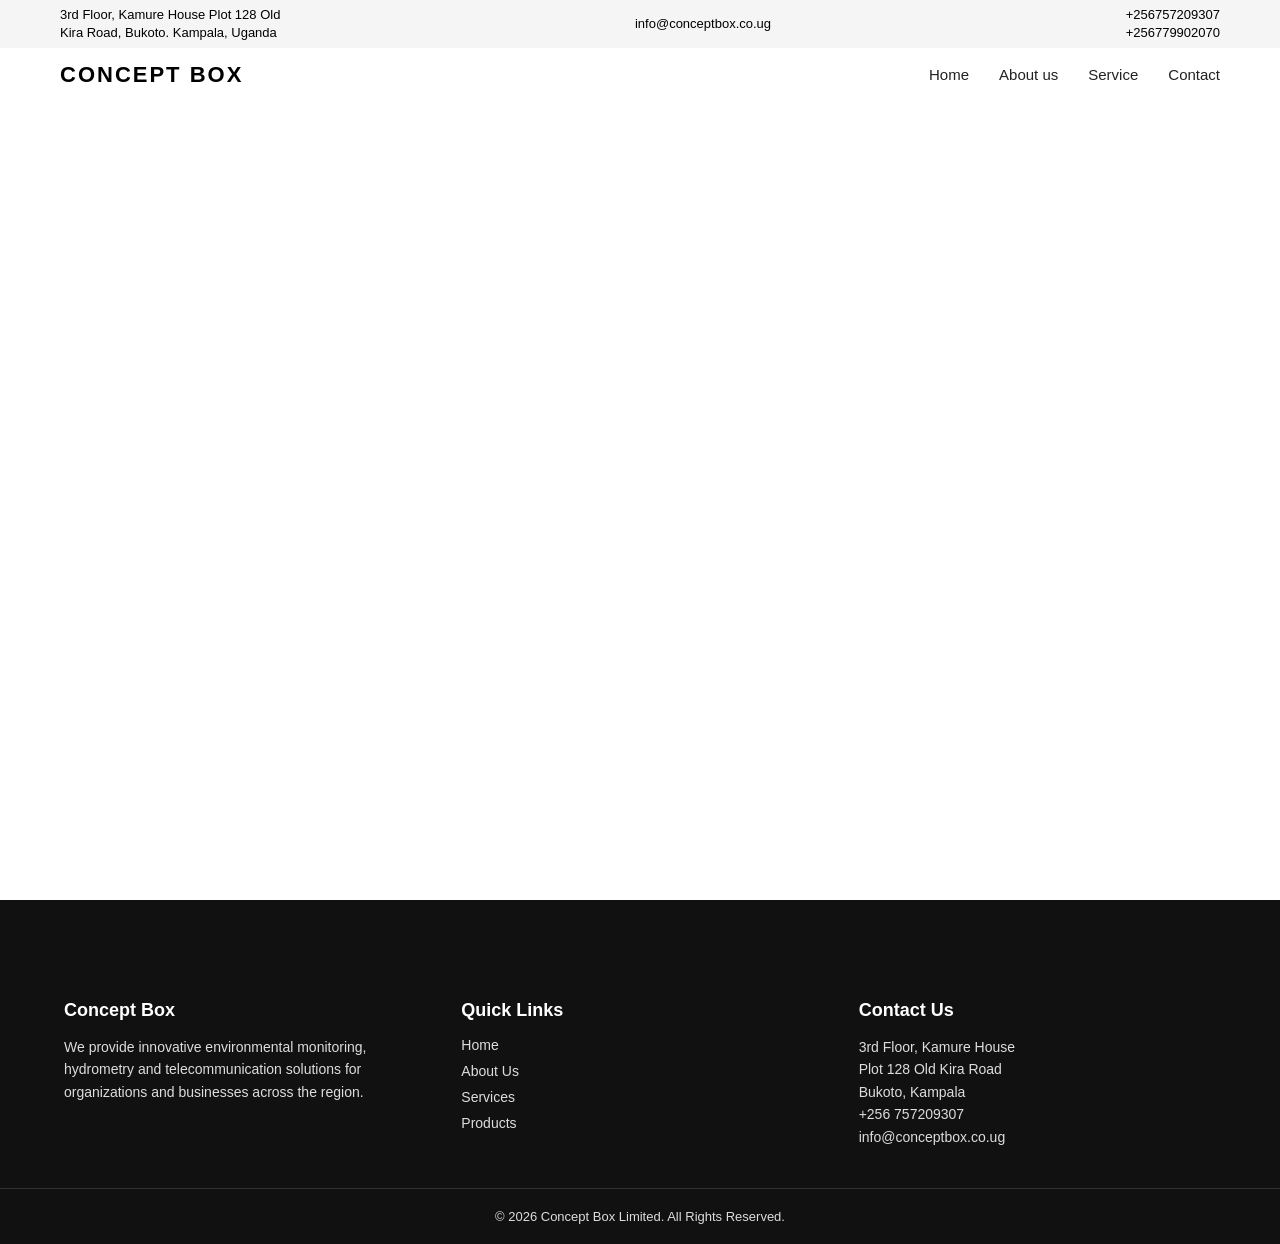
==== about.html @ 03ce9c2e "Add files via upload" ====
<!DOCTYPE html>
<html>

<head>
  <meta charset="UTF-8">
  <meta name="viewport" content="width=device-width, initial-scale=1">
    <link rel="stylesheet" href="style.css">
  <title></title>
</head>

<body>
    <div id="header">
    
  </div>
    <div id="footer">
    <main>
      <section class="about-hero">
  <div class="about-hero-content">
    <h1>About Us</h1>
    <div class="breadcrumb">
      <a href="index.html">Home</a>
      <span>/</span>
      <a href="about.html">About Us</a>
    </div>
  </div>
</section>
<section class="company-overview">

  <div class="section-title">
    <h2>Company Overview</h2>
  </div>

  <div class="overview-content">
    <p>
      Concept Box Limited is a technology-driven company specializing in environmental
      monitoring, hydrometry, telemetry systems and engineering solutions. We are
      committed to providing innovative and reliable technologies that support data
      collection, environmental management and infrastructure monitoring.
    </p>

    <p>
      We work with government institutions, private organizations and development
      partners to deliver tailored solutions that meet specific project requirements.
      Our focus is on accuracy, efficiency and long-term sustainability.
    </p>
  </div>

</section>
<section class="mission-vision">

  <div class="mv-box">
    <h2>Our Mission</h2>
    <p>
      To deliver advanced technological solutions that support environmental
      conservation, research and efficient resource management across Africa
      through innovation, reliability and accuracy.
    </p>
  </div>

  <div class="mv-box">
    <h2>Our Vision</h2>
    <p>
      To become a leading provider of environmental monitoring and telemetry
      solutions in the region by continuously improving technology and service
      delivery.
    </p>
  </div>

</section>
<section class="about-cta">

  <div class="cta-content">
    <h2>We Conserve the Environment Through Technology</h2>

    <p>
      At Concept Box Limited, we are committed to using modern technology
      to support environmental conservation, sustainable development and
      efficient resource management.
    </p>

    <a href="contact.html" class="cta-btn">Contact Us</a>
  </div>

</section>
    </main>
  </div>
    <script src="script.js"></script>
</body>

</html>
---- style.css ----
*{
  margin:0;
  padding:0;
  box-sizing:border-box;
  list-style:none;
  text-decoration:none;
}

body{
  font-family:Arial, Helvetica, sans-serif;
}

.header{
  position:fixed;
  top:0;
  left:0;
  width:100%;
  background:#fff;
  z-index:1000;
}

.header-top{
  display:flex;
  justify-content:space-between;
  align-items:center;
  padding:6px 60px;
  font-size:13px;
  background:#f5f5f5;
}

.top-item{
  line-height:1.4;
}

.header-bottom{
  display:flex;
  justify-content:space-between;
  align-items:center;
  padding:14px 60px;
}

.logo{
  font-size:22px;
  font-weight:700;
  letter-spacing:2px;
}

.navlist{
  display:flex;
  align-items:center;
  gap:30px;
}

.navlist a{
  font-size:15px;
  color:#222;
  transition:0.2s;
}

.navlist a:hover{
  color:#c49a2c;
}

#background{
  width:100%;
  height:100vh;
  background-image:url("/concept box/surveyor.jpeg");
  background-size:cover;
  background-position:center;
  background-repeat:no-repeat;
  background-attachment:fixed;
}
.footer{
  width:100%;
  background:#111;
  color:#ddd;
  padding-top:50px;
}

.footer-container{
  width:90%;
  margin:auto;
  display:flex;
  justify-content:space-between;
  flex-wrap:wrap;
  gap:40px;
}

.footer-box{
  flex:1;
  min-width:220px;
}

.footer-box h3{
  font-size:18px;
  margin-bottom:15px;
  color:#fff;
}

.footer-box p{
  font-size:14px;
  line-height:1.6;
}

.footer-box ul li{
  margin-bottom:8px;
}

.footer-box a{
  color:#ddd;
  font-size:14px;
}

.footer-box a:hover{
  color:#c49a2c;
}

.footer-bottom{
  text-align:center;
  padding:20px 0;
  margin-top:40px;
  border-top:1px solid #333;
  font-size:13px;
}
#background{
  width:100%;
  height:100vh;
  background-image:url("/concept box/surveyor.jpeg");
  background-size:cover;
  background-position:center;
  background-repeat:no-repeat;
  background-attachment:fixed;
  display:flex;
  align-items:center;
  justify-content:center;
}

.hero-text{
  text-align:center;
}

.hero-text h1{
  color:#fff;
  font-size:40px;
  letter-spacing:2px;
  font-weight:600;
}
#cards{
  width:90%;
  margin:60px auto;
  display:grid;
  grid-template-columns:repeat(auto-fit,minmax(220px,1fr));
  gap:25px;
}

.card{
  background:#fff;
  padding:30px 20px;
  text-align:center;
  border-radius:6px;
  box-shadow:0 3px 12px rgba(0,0,0,0.08);
  transition:0.3s;
}

.card:hover{
  transform:translateY(-5px);
}

.card img{
  width:60px;
  margin-bottom:15px;
}

.card h3{
  font-size:18px;
  margin-bottom:10px;
}

.card p{
  font-size:14px;
  line-height:1.5;
  color:#555;
}
#about{
  width:90%;
  margin:80px auto;
  display:grid;
  grid-template-columns:1fr 1fr;
  gap:40px;
  align-items:center;
}

.about-image img{
  width:100%;
  border-radius:6px;
}

.about-text h2{
  font-size:30px;
  margin-bottom:15px;
}

.about-text p{
  font-size:15px;
  line-height:1.6;
  color:#555;
  margin-bottom:20px;
}

.about-btn{
  display:inline-block;
  padding:12px 25px;
  background:#c49a2c;
  color:#fff;
  font-size:14px;
  border-radius:4px;
}

.about-btn:hover{
  background:#a8801f;
}

  #service{
  width:80%;
  margin:80px auto;
}

.service-intro{
  text-align:center;
  margin-bottom:40px;
}

.service-intro h2{
  font-size:32px;
  margin-bottom:10px;
}

.service-intro p{
  max-width:700px;
  margin:auto;
  line-height:1.6;
  color:#555;
}

.service-list{
  display:flex;
  flex-direction:column;
  gap:25px;
  margin-bottom:40px;
}

.service-item h3{
  font-size:18px;
  margin-bottom:8px;
}

.service-item p{
  font-size:14px;
  line-height:1.6;
  color:#555;
}

.service-btn{
  text-align:center;
}

.service-btn a{
  display:inline-block;
  padding:12px 28px;
  background:#c49a2c;
  color:#fff;
  font-size:14px;
  border-radius:4px;
}
#product{
  width:90%;
  margin:80px auto;
}

.product-intro{
  text-align:center;
  margin-bottom:40px;
}

.product-intro h2{
  font-size:32px;
  margin-bottom:10px;
}

.product-intro p{
  max-width:700px;
  margin:auto;
  line-height:1.6;
  color:#555;
}

.product-list{
  display:grid;
  grid-template-columns:repeat(auto-fit,minmax(200px,1fr));
  gap:25px;
  margin-bottom:40px;
}

.product-item{
  text-align:center;
}

.product-item img{
  width:100%;
  height:180px;
  object-fit:cover;
  border-radius:6px;
  margin-bottom:10px;
}

.product-item h3{
  font-size:16px;
}

.product-btn{
  text-align:center;
}

.product-btn a{
  display:inline-block;
  padding:12px 28px;
  background:#c49a2c;
  color:#fff;
  font-size:14px;
  border-radius:4px;
}
.about-hero{
  width:100%;
  height:45vh;
  background-image:url("images/about-hero.jpg");
  background-size:cover;
  background-position:center;
  background-repeat:no-repeat;
  position:relative;
  display:flex;
  align-items:center;
  justify-content:center;
}

.about-hero::before{
  content:"";
  position:absolute;
  top:0;
  left:0;
  width:100%;
  height:100%;
  background:rgba(0,0,0,0.6);
}

.about-hero-content{
  position:relative;
  text-align:center;
  color:#fff;
}

.about-hero-content h1{
  font-size:42px;
  letter-spacing:2px;
  margin-bottom:10px;
}

.breadcrumb{
  font-size:14px;
}

.breadcrumb a{
  color:#fff;
  text-decoration:none;
  margin:0 5px;
}

.breadcrumb span{
  color:#ccc;
}
.company-overview{
  width:80%;
  margin:60px auto;
}

.section-title{
  text-align:center;
  margin-bottom:25px;
}

.section-title h2{
  font-size:32px;
  letter-spacing:1px;
}

.overview-content{
  max-width:900px;
  margin:auto;
}

.overview-content p{
  font-size:15px;
  line-height:1.8;
  color:#555;
  margin-bottom:20px;
  text-align:justify;
}
.mission-vision{
  width:80%;
  margin:70px auto;
  display:grid;
  grid-template-columns:1fr 1fr;
  gap:40px;
}

.mv-box{
  padding:20px 10px;
}

.mv-box h2{
  font-size:24px;
  margin-bottom:10px;
}

.mv-box p{
  font-size:15px;
  line-height:1.8;
  color:#555;
  text-align:justify;
}
.about-cta{
  width:100%;
  background:#111;
  color:#fff;
  padding:80px 20px;
  margin-top:70px;
}

.cta-content{
  max-width:800px;
  margin:auto;
  text-align:center;
}

.cta-content h2{
  font-size:30px;
  margin-bottom:15px;
  line-height:1.4;
}

.cta-content p{
  font-size:15px;
  line-height:1.8;
  color:#ddd;
  margin-bottom:25px;
}

.cta-btn{
  display:inline-block;
  padding:12px 30px;
  background:#c49a2c;
  color:#fff;
  font-size:14px;
  border-radius:4px;
  transition:0.3s;
}

.cta-btn:hover{
  background:#a8801f;
}
.service-hero{
  width:100%;
  height:45vh;
  background-image:url("images/services-hero.jpg");
  background-size:cover;
  background-position:center;
  position:relative;
  display:flex;
  align-items:center;
  justify-content:center;
}

.service-hero::before{
  content:"";
  position:absolute;
  width:100%;
  height:100%;
  background:rgba(0,0,0,0.6);
}

.service-hero-content{
  position:relative;
  color:#fff;
  text-align:center;
}

.service-hero-content h1{
  font-size:40px;
  letter-spacing:2px;
}
.service-intro{
  width:80%;
  margin:60px auto;
  text-align:center;
}

.service-intro h2{
  font-size:32px;
  margin-bottom:10px;
}

.service-intro p{
  max-width:700px;
  margin:auto;
  line-height:1.7;
  color:#555;
}
.service-cta{
  width:100%;
  background:#111;
  color:#fff;
  padding:80px 20px;
  margin-top:60px;
}

.service-cta .cta-content{
  text-align:center;
  max-width:800px;
  margin:auto;
}

.service-cta h2{
  font-size:30px;
  margin-bottom:15px;
}

.service-cta p{
  color:#ddd;
  margin-bottom:25px;
}

.service-cta a{
  display:inline-block;
  padding:12px 30px;
  background:#c49a2c;
  color:#fff;
  border-radius:4px;
}
.service-cards{
  width:90%;
  margin:60px auto;
  display:grid;
  grid-template-columns:repeat(auto-fit,minmax(250px,1fr));
  gap:25px;
}

.card{
  background:#fff;
  border-radius:6px;
  overflow:hidden;
  box-shadow:0 3px 10px rgba(0,0,0,0.08);
  transition:0.3s;
}

.card:hover{
  transform:translateY(-5px);
}

.card img{
  width:100%;
  height:160px;
  object-fit:cover;
}

.card h3{
  padding:15px 15px 5px;
}

.card p{
  padding:0 15px 15px;
  font-size:14px;
  color:#555;
  line-height:1.6;
}
.contact-hero{
  width:100%;
  height:45vh;
  background-image:url("images/contact-hero.jpg");
  background-size:cover;
  background-position:center;
  background-repeat:no-repeat;
  position:relative;
  display:flex;
  align-items:center;
  justify-content:center;
}

.contact-hero::before{
  content:"";
  position:absolute;
  top:0;
  left:0;
  width:100%;
  height:100%;
  background:rgba(0,0,0,0.6);
}

.contact-hero-content{
  position:relative;
  text-align:center;
  color:#fff;
}

.contact-hero-content h1{
  font-size:40px;
  letter-spacing:2px;
}
.contact-section{
  width:90%;
  margin:70px auto;
}

.contact-container{
  display:grid;
  grid-template-columns:1fr 1fr;
  gap:50px;
  align-items:flex-start;
}

.contact-info h2{
  font-size:28px;
  margin-bottom:10px;
}

.contact-info p{
  font-size:14px;
  line-height:1.7;
  color:#555;
  margin-bottom:20px;
}

.info-item{
  margin-bottom:15px;
}

.info-item h4{
  font-size:16px;
  margin-bottom:5px;
}

.contact-form form{
  display:flex;
  flex-direction:column;
  gap:15px;
}

.contact-form input,
.contact-form textarea{
  width:100%;
  padding:12px;
  border:1px solid #ccc;
  font-size:14px;
  outline:none;
}

.contact-form button{
  padding:12px;
  background:#c49a2c;
  color:#fff;
  border:none;
  font-size:14px;
  cursor:pointer;
}

@media(max-width:768px){
  .contact-container{
    grid-template-columns:1fr;
  }
}
.contact-cta{
  width:100%;
  background:#111;
  color:#fff;
  padding:80px 20px;
  margin-top:60px;
}

.cta-content{
  max-width:800px;
  margin:auto;
  text-align:center;
}

.cta-content h2{
  font-size:30px;
  margin-bottom:15px;
}

.cta-content p{
  color:#ddd;
  margin-bottom:25px;
  line-height:1.7;
}

.cta-content a{
  display:inline-block;
  padding:12px 30px;
  background:#c49a2c;
  color:#fff;
  border-radius:4px;
}
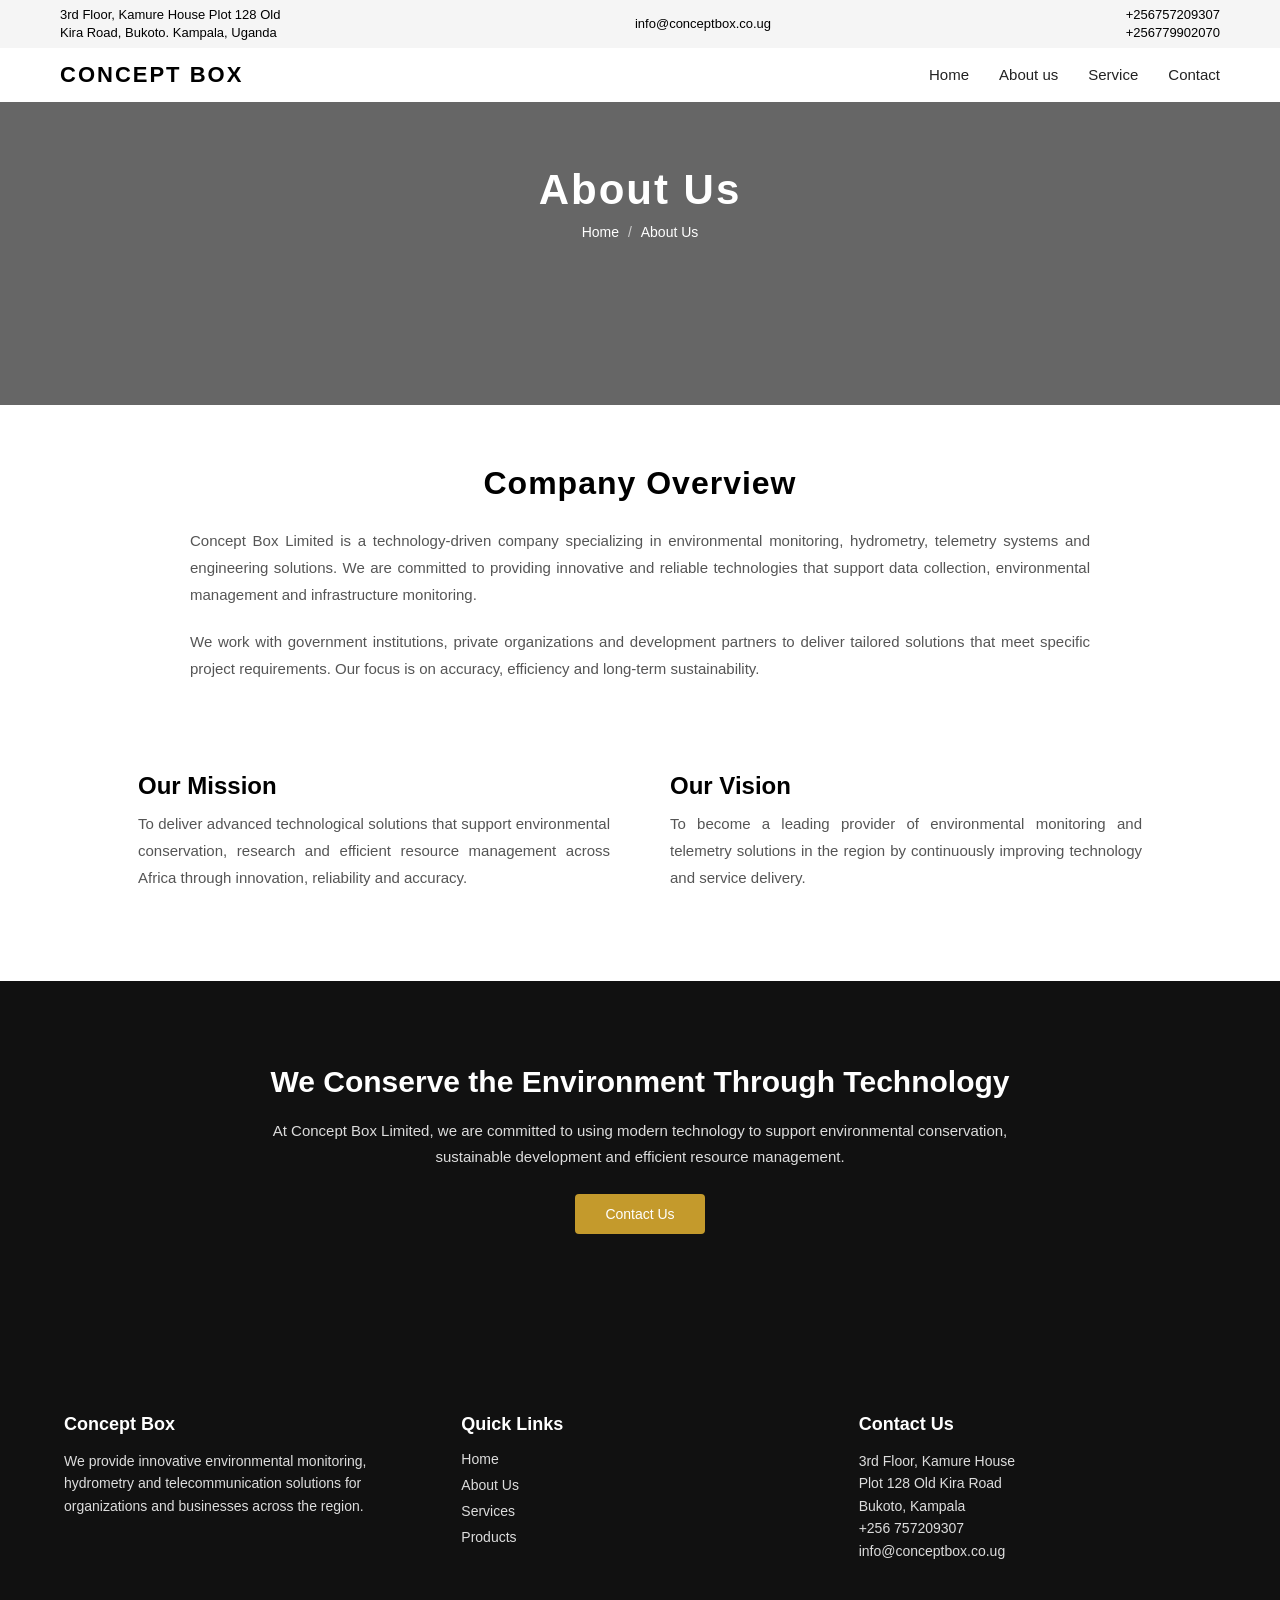
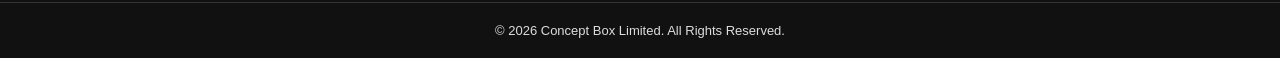
==== commit 5016c18a: "Update about.html" ====
--- a/about.html
+++ b/about.html
@@ -12,7 +12,7 @@
     <div id="header">
     
   </div>
-    <div id="footer">
+    
     <main>
       <section class="about-hero">
   <div class="about-hero-content">
@@ -85,6 +85,7 @@
     </main>
   </div>
     <script src="script.js"></script>
+  <div id="footer"></div>
 </body>
 
-</html>+</html>
--- a/style.css
+++ b/style.css
@@ -61,10 +61,10 @@
   color:#c49a2c;
 }
 
-#background{
+.homehero{
   width:100%;
   height:100vh;
-  background-image:url("/concept box/surveyor.jpeg");
+  background-image:url("img.jpeg");
   background-size:cover;
   background-position:center;
   background-repeat:no-repeat;
@@ -122,10 +122,10 @@
   border-top:1px solid #333;
   font-size:13px;
 }
-#background{
+.homehero{
   width:100%;
   height:100vh;
-  background-image:url("/concept box/surveyor.jpeg");
+  background-image:url("img.jpeg");
   background-size:cover;
   background-position:center;
   background-repeat:no-repeat;
@@ -707,4 +707,4 @@
   background:#c49a2c;
   color:#fff;
   border-radius:4px;
-}+}
